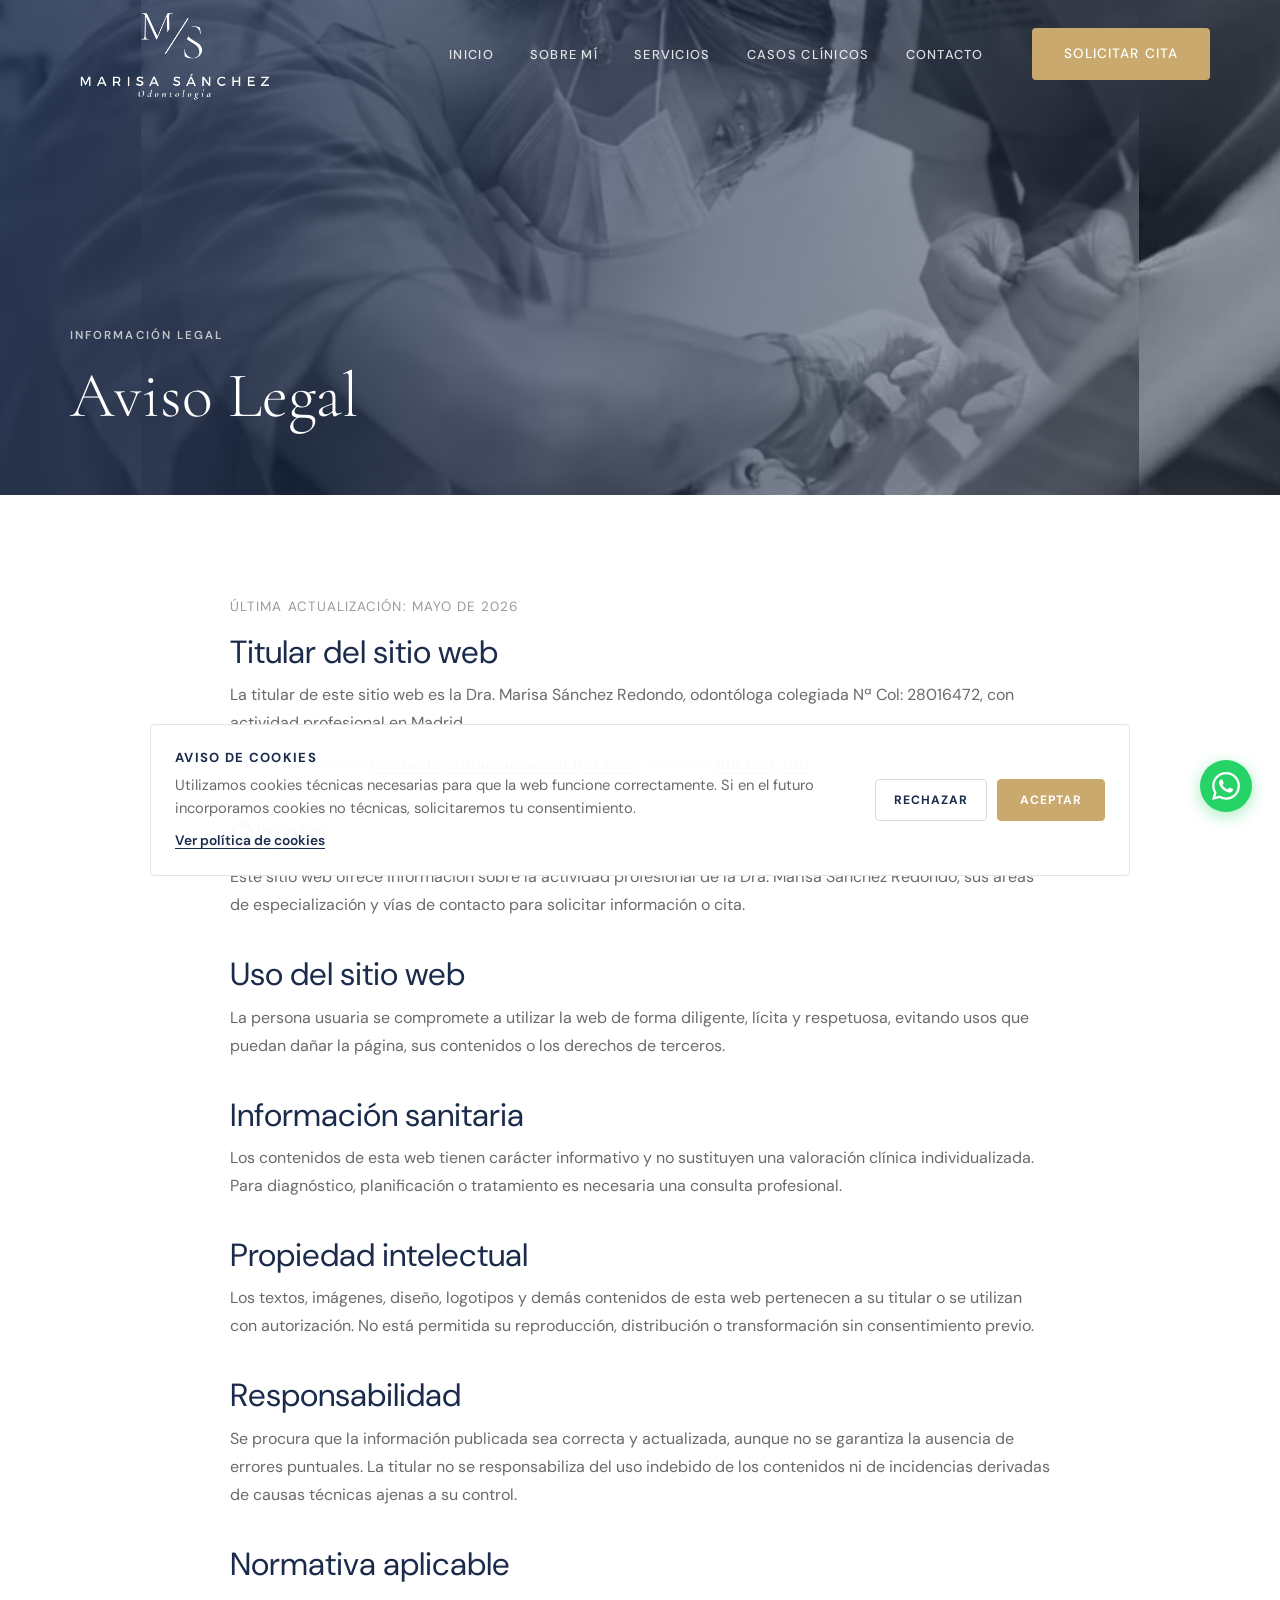
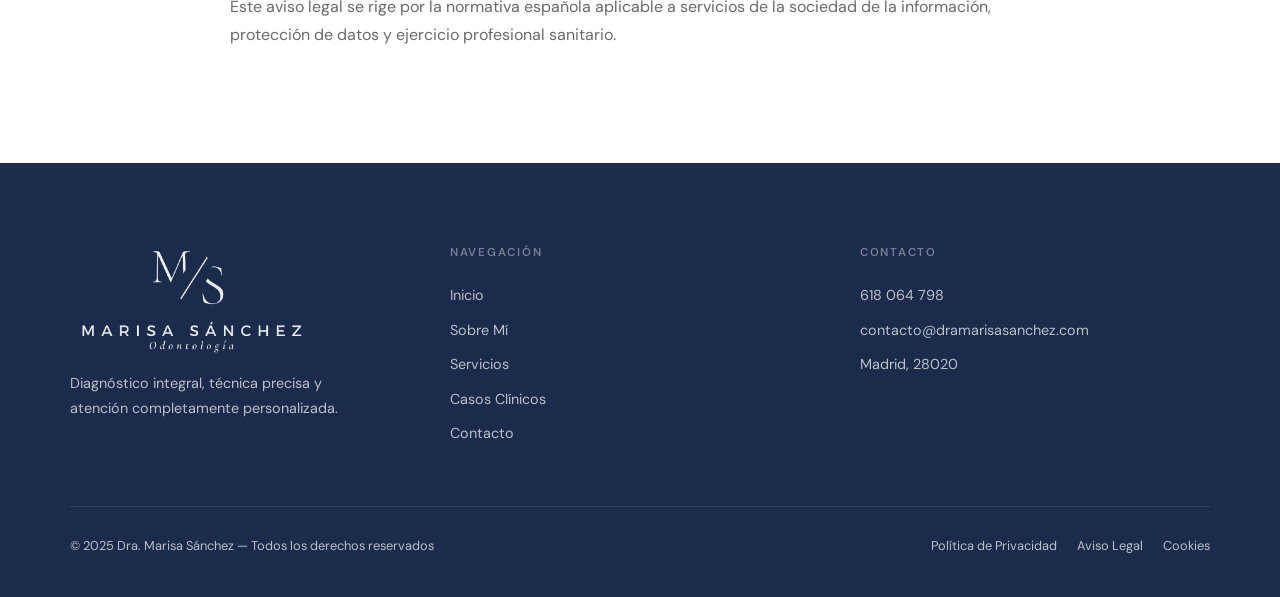
==== aviso-legal.html @ 5dfd3ce6 "Initial website" ====
﻿<!DOCTYPE html>
<html lang="es">
<head>
  <meta charset="UTF-8">
  <script>history.scrollRestoration="manual";</script>
  <meta name="viewport" content="width=device-width, initial-scale=1.0">
  <title>Aviso Legal · Dra. Marisa Sánchez</title>
  <meta name="description" content="Aviso legal de la web de la Dra. Marisa Sánchez Redondo.">
  <link rel="stylesheet" href="css/styles.css?v=20">
  <link rel="preconnect" href="https://fonts.googleapis.com">
  <link rel="preconnect" href="https://fonts.gstatic.com" crossorigin>
</head>
<body>

<header class="header header--hero" id="header">
  <div class="container">
    <div class="header__inner">
      <a href="index.html" class="header__logo"><img src="images/logo.png?v=20260515-newphotos" alt="Marisa Sánchez Odontología" class="header__logo-img"></a>
      <nav class="nav">
        <ul class="nav__list">
          <li><a href="index.html" class="nav__link">Inicio</a></li>
          <li><a href="sobre-mi.html" class="nav__link">Sobre Mí</a></li>
          <li><a href="servicios.html" class="nav__link">Servicios</a></li>
          <li><a href="casos-clinicos.html" class="nav__link">Casos Clínicos</a></li>
          <li><a href="contacto.html" class="nav__link">Contacto</a></li>
        </ul>
        <a href="contacto.html" class="btn btn--gold nav__cta">Solicitar Cita</a>
      </nav>
      <button class="hamburger" aria-label="Menú"><span></span><span></span><span></span></button>
    </div>
  </div>
</header>

<nav class="nav-mobile">
  <ul class="nav-mobile__list">
    <li><a href="index.html" class="nav-mobile__link">Inicio</a></li>
    <li><a href="sobre-mi.html" class="nav-mobile__link">Sobre Mí</a></li>
    <li><a href="servicios.html" class="nav-mobile__link">Servicios</a></li>
    <li><a href="casos-clinicos.html" class="nav-mobile__link">Casos Clínicos</a></li>
    <li><a href="contacto.html" class="nav-mobile__link">Contacto</a></li>
  </ul>
  <a href="contacto.html" class="btn btn--gold nav-mobile__cta">Solicitar Cita</a>
</nav>

<div class="page-hero" style="padding-top: var(--header-h);">
  <div class="page-hero__bg" style="background-image: url('images/hero-bg.jpg?v=20260515-newphotos');"></div>
  <div class="container">
    <div class="page-hero__content">
      <p class="label label--white">Información legal</p>
      <h1>Aviso Legal</h1>
    </div>
  </div>
</div>

<main class="section legal-page">
  <div class="container">
    <div class="legal-content">
      <p class="legal-updated">Última actualización: mayo de 2026</p>

      <h2>Titular del sitio web</h2>
      <p>La titular de este sitio web es la Dra. Marisa Sánchez Redondo, odontóloga colegiada Nª Col: 28016472, con actividad profesional en Madrid.</p>
      <p>Email de contacto: <a href="mailto:contacto@dramarisasanchez.com">contacto@dramarisasanchez.com</a>. Teléfono: <a href="tel:+34618064798">618 064 798</a>.</p>

      <h2>Objeto</h2>
      <p>Este sitio web ofrece información sobre la actividad profesional de la Dra. Marisa Sánchez Redondo, sus áreas de especialización y vías de contacto para solicitar información o cita.</p>

      <h2>Uso del sitio web</h2>
      <p>La persona usuaria se compromete a utilizar la web de forma diligente, lícita y respetuosa, evitando usos que puedan dañar la página, sus contenidos o los derechos de terceros.</p>

      <h2>Información sanitaria</h2>
      <p>Los contenidos de esta web tienen carácter informativo y no sustituyen una valoración clínica individualizada. Para diagnóstico, planificación o tratamiento es necesaria una consulta profesional.</p>

      <h2>Propiedad intelectual</h2>
      <p>Los textos, imágenes, diseño, logotipos y demás contenidos de esta web pertenecen a su titular o se utilizan con autorización. No está permitida su reproducción, distribución o transformación sin consentimiento previo.</p>

      <h2>Responsabilidad</h2>
      <p>Se procura que la información publicada sea correcta y actualizada, aunque no se garantiza la ausencia de errores puntuales. La titular no se responsabiliza del uso indebido de los contenidos ni de incidencias derivadas de causas técnicas ajenas a su control.</p>

      <h2>Normativa aplicable</h2>
      <p>Este aviso legal se rige por la normativa española aplicable a servicios de la sociedad de la información, protección de datos y ejercicio profesional sanitario.</p>
    </div>
  </div>
</main>

<footer class="footer">
  <div class="container">
    <div class="footer__grid">
      <div>
        <img src="images/logo.png?v=20260515-newphotos" alt="Marisa Sánchez Odontología" class="footer__logo-img">
        <p class="footer__tagline">Diagnóstico integral, técnica precisa y atención completamente personalizada.</p>
      </div>
      <div>
        <p class="footer__col-title">Navegación</p>
        <nav class="footer__nav">
          <a href="index.html">Inicio</a>
          <a href="sobre-mi.html">Sobre Mí</a>
          <a href="servicios.html">Servicios</a>
          <a href="casos-clinicos.html">Casos Clínicos</a>
          <a href="contacto.html">Contacto</a>
        </nav>
      </div>
      <div>
        <p class="footer__col-title">Contacto</p>
        <div class="footer__contact">
          <div class="footer__contact-item"><a href="tel:+34618064798">618 064 798</a></div>
          <div class="footer__contact-item"><a href="mailto:contacto@dramarisasanchez.com">contacto@dramarisasanchez.com</a></div>
          <div class="footer__contact-item"><span>Madrid, 28020</span></div>
        </div>
      </div>
    </div>
    <div class="footer__bottom">
      <p class="footer__legal">&copy; 2025 Dra. Marisa Sánchez &mdash; Todos los derechos reservados</p>
      <div class="footer__legal" style="display:flex;gap:20px;">
        <a href="politica-privacidad.html">Política de Privacidad</a>
        <a href="aviso-legal.html">Aviso Legal</a>
        <a href="cookies.html">Cookies</a>
      </div>
    </div>
  </div>
</footer>

<a href="https://wa.me/34618064798" target="_blank" class="whatsapp-float" aria-label="WhatsApp">
  <svg xmlns="http://www.w3.org/2000/svg" viewBox="0 0 24 24" fill="currentColor"><path d="M17.472 14.382c-.297-.149-1.758-.867-2.03-.967-.273-.099-.471-.148-.67.15-.197.297-.767.966-.94 1.164-.173.199-.347.223-.644.075-.297-.15-1.255-.463-2.39-1.475-.883-.788-1.48-1.761-1.653-2.059-.173-.297-.018-.458.13-.606.134-.133.298-.347.446-.52.149-.174.198-.298.298-.497.099-.198.05-.371-.025-.52-.075-.149-.669-1.612-.916-2.207-.242-.579-.487-.5-.669-.51-.173-.008-.371-.01-.57-.01-.198 0-.52.074-.792.372-.272.297-1.04 1.016-1.04 2.479 0 1.462 1.065 2.875 1.213 3.074.149.198 2.096 3.2 5.077 4.487.709.306 1.262.489 1.694.625.712.227 1.36.195 1.871.118.571-.085 1.758-.719 2.006-1.413.248-.694.248-1.289.173-1.413-.074-.124-.272-.198-.57-.347m-5.421 7.403h-.004a9.87 9.87 0 01-5.031-1.378l-.361-.214-3.741.982.998-3.648-.235-.374a9.86 9.86 0 01-1.51-5.26c.001-5.45 4.436-9.884 9.888-9.884 2.64 0 5.122 1.03 6.988 2.898a9.825 9.825 0 012.893 6.994c-.003 5.45-4.437 9.884-9.885 9.884m8.413-18.297A11.815 11.815 0 0012.05 0C5.495 0 .16 5.335.157 11.892c0 2.096.547 4.142 1.588 5.945L.057 24l6.305-1.654a11.882 11.882 0 005.683 1.448h.005c6.554 0 11.89-5.335 11.893-11.893a11.821 11.821 0 00-3.48-8.413z"/></svg>
</a>
<script src="js/main.js?v=4"></script>
</body>
</html>
---- css/styles.css ----
/* ============================================================
   DRA. MARISA S�NCHEZ � Boutique Dental Website
   Design System & Stylesheet
   ============================================================ */

/* --- Google Fonts Import --- */
@import url('https://fonts.googleapis.com/css2?family=Cormorant+Garamond:ital,wght@0,300;0,400;0,500;0,600;1,300;1,400&family=DM+Sans:wght@300;400;500;600&display=swap');

/* --- Custom Properties --- */
:root {
  --navy:        #1B2B4B;
  --navy-light:  #243A63;
  --gold:        #C9A96E;
  --gold-light:  #DFC28E;
  --gold-pale:   #F4EDD8;
  --bg:          #FAFAF8;
  --surface:     #F5F0EB;
  --surface-2:   #EDE5D8;
  --text:        #1C1C1C;
  --text-muted:  #6A6A6A;
  --text-light:  #9A9A9A;
  --border:      #E2D9CF;
  --white:       #FFFFFF;

  --font-display: 'Cormorant Garamond', Georgia, 'Times New Roman', serif;
  --font-sans:    'DM Sans', -apple-system, BlinkMacSystemFont, sans-serif;

  --container:   1220px;
  --radius-sm:   4px;
  --radius-md:   10px;
  --radius-lg:   20px;

  --shadow-sm:   0 2px 8px rgba(27,43,75,0.07);
  --shadow-md:   0 6px 24px rgba(27,43,75,0.10);
  --shadow-lg:   0 16px 48px rgba(27,43,75,0.14);

  --ease:        cubic-bezier(0.4, 0, 0.2, 1);
  --ease-out:    cubic-bezier(0, 0, 0.2, 1);
  --transition:  0.35s var(--ease);

  --header-h:    108px;
}

/* --- Reset --- */
*, *::before, *::after { box-sizing: border-box; margin: 0; padding: 0; }
html { scroll-behavior: smooth; -webkit-text-size-adjust: 100%; }
body {
  font-family: var(--font-sans);
  font-size: 16px;
  line-height: 1.7;
  color: var(--text);
  background: var(--bg);
  overflow-x: hidden;
}
img { display: block; max-width: 100%; height: auto; }
a { color: inherit; text-decoration: none; }
ul, ol { list-style: none; }
button { cursor: pointer; border: none; background: none; font-family: inherit; }
input, textarea, select { font-family: inherit; }

/* --- Typography Scale --- */
.display   { font-family: var(--font-display); font-size: clamp(3rem, 6vw, 5.5rem); font-weight: 300; line-height: 1.1; letter-spacing: -0.01em; }
.display-md{ font-family: var(--font-display); font-size: clamp(2.2rem, 4vw, 3.8rem); font-weight: 300; line-height: 1.15; }
h1 { font-family: var(--font-display); font-size: clamp(2rem, 3.5vw, 3rem); font-weight: 400; line-height: 1.2; }
h2 { font-family: var(--font-display); font-size: clamp(1.7rem, 2.8vw, 2.5rem); font-weight: 400; line-height: 1.25; }
h3 { font-family: var(--font-display); font-size: clamp(1.3rem, 2vw, 1.85rem); font-weight: 400; line-height: 1.3; }
h4 { font-family: var(--font-sans); font-size: 1.05rem; font-weight: 600; letter-spacing: 0.03em; text-transform: uppercase; }
p  { line-height: 1.75; }

.label {
  display: inline-block;
  font-family: var(--font-sans);
  font-size: 0.72rem;
  font-weight: 600;
  letter-spacing: 0.18em;
  text-transform: uppercase;
  color: var(--gold);
}
.label--dark { color: var(--navy); }
.label--white { color: rgba(255,255,255,0.7); }

/* --- Layout --- */
.container { width: 100%; max-width: var(--container); margin: 0 auto; padding: 0 40px; }
@media (max-width: 768px) { .container { padding: 0 20px; } }

.section { padding: 100px 0; }
.section--sm { padding: 64px 0; }
.section--lg { padding: 140px 0; }

/* --- Buttons --- */
.btn {
  display: inline-flex;
  align-items: center;
  gap: 10px;
  padding: 14px 32px;
  font-family: var(--font-sans);
  font-size: 0.85rem;
  font-weight: 500;
  letter-spacing: 0.08em;
  text-transform: uppercase;
  border-radius: var(--radius-sm);
  transition: var(--transition);
  white-space: nowrap;
}
.btn--primary {
  background: var(--navy);
  color: var(--white);
}
.btn--primary:hover {
  background: var(--navy-light);
  transform: translateY(-2px);
  box-shadow: var(--shadow-md);
}
.btn--gold {
  background: var(--gold);
  color: var(--white);
}
.btn--gold:hover {
  background: var(--gold-light);
  transform: translateY(-2px);
  box-shadow: 0 6px 20px rgba(201,169,110,0.35);
}
.btn--outline {
  background: transparent;
  color: var(--navy);
  border: 1.5px solid var(--navy);
}
.btn--outline:hover {
  background: var(--navy);
  color: var(--white);
  transform: translateY(-2px);
}
.btn--outline-white {
  background: transparent;
  color: var(--white);
  border: 1.5px solid rgba(255,255,255,0.5);
}
.btn--outline-white:hover {
  background: var(--white);
  color: var(--navy);
}
.btn svg { width: 16px; height: 16px; flex-shrink: 0; }

/* --- HEADER --- */
.header {
  position: fixed;
  top: 0; left: 0; right: 0;
  z-index: 1000;
  height: var(--header-h);
  display: flex;
  align-items: center;
  transition: background var(--transition), box-shadow var(--transition);
}
.header.scrolled {
  background: rgba(250,250,248,0.97);
  backdrop-filter: blur(12px);
  -webkit-backdrop-filter: blur(12px);
}
.header--hero:not(.scrolled) { background: transparent; }
.header__inner {
  display: flex;
  align-items: center;
  justify-content: space-between;
  width: 100%;
}
.header__logo {
  display: flex;
  align-items: center;
}
/* Logo always visible � inverted white on dark hero, normal on white header */
.header__logo-img {
  height: 96px;
  width: auto;
  display: block;
  mix-blend-mode: multiply;
  transition: filter var(--transition);
}
.header--hero:not(.scrolled) .header__logo-img {
  mix-blend-mode: normal;
  filter: brightness(0) invert(1);
}
.header__logo-fallback { display: none; }

.header--hero.scrolled {
  background: rgba(250,250,248,0.97);
  backdrop-filter: blur(12px);
  -webkit-backdrop-filter: blur(12px);
}

/* Nav link colors on dark hero */
.header--hero .nav__link { color: rgba(255,255,255,0.85); }
.header--hero .nav__link:hover { color: var(--white); }
.header--hero.scrolled .nav__link { color: var(--text); }
.header--hero.scrolled .nav__link:hover { color: var(--navy); }

.nav { display: flex; align-items: center; gap: 40px; }
.nav__list { display: flex; align-items: center; gap: 36px; }
.nav__link {
  font-size: 0.8rem;
  font-weight: 500;
  letter-spacing: 0.1em;
  text-transform: uppercase;
  color: var(--text);
  position: relative;
  transition: color var(--transition);
}
.nav__link::after {
  content: '';
  position: absolute;
  bottom: -4px; left: 0;
  width: 0; height: 1.5px;
  background: var(--gold);
  transition: width var(--transition);
}
.nav__link:hover::after,
.nav__link.active::after { width: 100%; }
.nav__link:hover { color: var(--navy); }
.nav__cta { margin-left: 8px; }

.hamburger {
  display: none;
  flex-direction: column;
  gap: 5px;
  padding: 8px;
}
.hamburger span {
  display: block;
  width: 24px; height: 1.5px;
  background: currentColor;
  transition: var(--transition);
}
.hamburger.open span:nth-child(1) { transform: translateY(6.5px) rotate(45deg); }
.hamburger.open span:nth-child(2) { opacity: 0; }
.hamburger.open span:nth-child(3) { transform: translateY(-6.5px) rotate(-45deg); }

/* --- Mobile Nav --- */
.nav-mobile {
  position: fixed;
  top: var(--header-h); left: 0; right: 0;
  background: var(--white);
  border-top: 1px solid var(--border);
  box-shadow: var(--shadow-lg);
  padding: 32px 40px 40px;
  transform: translateY(calc(-100% - var(--header-h)));
  visibility: hidden;
  pointer-events: none;
  transition: transform 0.4s var(--ease-out), visibility 0s linear 0.4s;
  z-index: 999;
}
.nav-mobile.open {
  transform: translateY(0);
  visibility: visible;
  pointer-events: auto;
  transition: transform 0.4s var(--ease-out);
}
.nav-mobile__list { display: flex; flex-direction: column; gap: 0; }
.nav-mobile__link {
  display: block;
  padding: 14px 0;
  font-family: var(--font-display);
  font-size: 1.6rem;
  font-weight: 400;
  color: var(--navy);
  border-bottom: 1px solid var(--border);
  transition: color var(--transition), padding-left var(--transition);
}
.nav-mobile__link:hover { color: var(--gold); padding-left: 10px; }
.nav-mobile__cta { margin-top: 28px; }

/* --- HERO --- */
.hero {
  position: relative;
  min-height: 100vh;
  display: flex;
  align-items: center;
  overflow: hidden;
  background-color: var(--navy);
  padding-bottom: 72px;
}
.hero__bg {
  position: absolute;
  inset: 0;
  background-color: var(--navy);
  background-attachment: scroll;
  background-repeat: no-repeat;
  background-size: cover;
  background-position: center center;
  overflow: hidden;
  z-index: 0;
}
.hero__bg::before {
  content: '';
  position: absolute;
  inset: 0;
  background-image: inherit;
  background-repeat: no-repeat;
  background-size: clamp(900px, 78vw, 1500px) auto;
  background-position: center center;
  opacity: 0.58;
  -webkit-mask-image: linear-gradient(90deg, transparent 0%, #000 10%, #000 90%, transparent 100%);
  mask-image: linear-gradient(90deg, transparent 0%, #000 10%, #000 90%, transparent 100%);
}
.hero__bg::after {
  content: '';
  position: absolute;
  inset: 0;
  background: linear-gradient(110deg, rgba(27,43,75,0.85) 0%, rgba(27,43,75,0.55) 50%, rgba(27,43,75,0.25) 100%);
}
.hero__inner {
  position: relative;
  z-index: 1;
  display: grid;
  grid-template-columns: 1fr 420px;
  gap: 60px;
  align-items: center;
  padding-top: var(--header-h);
}
.hero__content { max-width: 640px; }
.hero__label { margin-bottom: 20px; }
.hero__title {
  font-family: var(--font-display);
  font-size: clamp(2.8rem, 5.5vw, 5rem);
  font-weight: 300;
  line-height: 1.08;
  color: var(--white);
  margin-bottom: 24px;
}
.hero__title em { font-style: italic; color: var(--gold-light); }
.hero__subtitle {
  font-size: 1rem;
  color: rgba(255,255,255,0.75);
  margin-bottom: 16px;
  letter-spacing: 0.08em;
  text-transform: uppercase;
  font-weight: 400;
}
.hero__text {
  font-size: 1.05rem;
  color: rgba(255,255,255,0.8);
  max-width: 480px;
  margin-bottom: 40px;
  line-height: 1.8;
}
.hero__actions { display: flex; gap: 16px; flex-wrap: wrap; }
.hero__cta-wide {
  min-width: 544px;
  justify-content: center;
}
.hero__portrait {
  position: relative;
  align-self: flex-start;
}
.hero__portrait-img {
  width: 100%;
  max-height: 580px;
  object-fit: cover;
  object-position: center top;
  border-radius: var(--radius-lg);
  box-shadow: var(--shadow-lg);
}
.hero__portrait-badge {
  position: absolute;
  bottom: -20px;
  left: -20px;
  background: var(--white);
  border-radius: var(--radius-md);
  padding: 16px 22px;
  box-shadow: var(--shadow-md);
  display: flex;
  align-items: center;
  gap: 14px;
}
.hero__badge-icon {
  width: 44px; height: 44px;
  background: var(--gold-pale);
  border-radius: 50%;
  display: flex;
  align-items: center;
  justify-content: center;
  flex-shrink: 0;
}
.hero__badge-icon svg { width: 22px; height: 22px; color: var(--gold); fill: currentColor; }
.hero__badge-text strong { display: block; font-size: 1.1rem; font-family: var(--font-display); font-weight: 600; color: var(--navy); }
.hero__badge-text span { font-size: 0.75rem; color: var(--text-muted); }

/* --- SECTION HEADERS --- */
.section-header { margin-bottom: 64px; }
.section-header--center { text-align: center; }
.section-header h2 { margin-top: 10px; margin-bottom: 16px; color: var(--navy); }
.section-header p { color: var(--text-muted); max-width: 580px; }
.section-header--center p { margin: 0 auto; }

/* --- DIVIDER LINE --- */
.divider {
  display: flex;
  align-items: center;
  gap: 16px;
  margin-bottom: 16px;
}
.divider__line { flex: 1; height: 1px; background: var(--border); }
.divider__dot { width: 6px; height: 6px; border-radius: 50%; background: var(--gold); }

/* --- SERVICE CARDS (Homepage overview) --- */
.services-grid {
  display: grid;
  grid-template-columns: repeat(3, 1fr);
  gap: 2px;
}
.service-card {
  position: relative;
  overflow: hidden;
  aspect-ratio: 3/4;
  cursor: pointer;
}
.service-card__img {
  width: 100%; height: 100%;
  object-fit: cover;
  transition: transform 0.6s var(--ease);
}
.service-card:hover .service-card__img { transform: scale(1.07); }
.service-card__overlay {
  position: absolute;
  inset: 0;
  background: linear-gradient(to top, rgba(27,43,75,0.88) 0%, rgba(27,43,75,0.3) 50%, transparent 100%);
  transition: background var(--transition);
}
.service-card:hover .service-card__overlay {
  background: linear-gradient(to top, rgba(27,43,75,0.94) 0%, rgba(27,43,75,0.5) 60%, rgba(27,43,75,0.15) 100%);
}
.service-card__content {
  position: absolute;
  bottom: 0; left: 0; right: 0;
  padding: 36px 30px;
  color: var(--white);
}
.service-card__number {
  font-family: var(--font-display);
  font-size: 3rem;
  font-weight: 300;
  color: rgba(255,255,255,0.12);
  line-height: 1;
  margin-bottom: 8px;
}
.service-card__title {
  font-family: var(--font-display);
  font-size: 1.6rem;
  font-weight: 400;
  margin-bottom: 8px;
  line-height: 1.2;
}
.service-card__text {
  font-size: 0.85rem;
  color: rgba(255,255,255,0.7);
  line-height: 1.6;
  max-height: 0;
  overflow: hidden;
  transition: max-height 0.4s var(--ease), opacity 0.4s;
  opacity: 0;
}
.service-card:hover .service-card__text { max-height: 120px; opacity: 1; }
.service-card__arrow {
  display: inline-flex;
  align-items: center;
  gap: 8px;
  margin-top: 16px;
  font-size: 0.78rem;
  letter-spacing: 0.12em;
  text-transform: uppercase;
  color: var(--gold-light);
  transition: gap var(--transition);
}
.service-card:hover .service-card__arrow { gap: 14px; }
.service-card__arrow svg { width: 14px; height: 14px; }

/* --- ABOUT TEASER --- */
.about-teaser {
  background: var(--surface);
}
.about-teaser__grid {
  display: grid;
  grid-template-columns: 1fr 1fr;
  gap: 80px;
  align-items: center;
}
.about-teaser__image-wrap {
  position: relative;
}
.about-teaser__img {
  width: 100%;
  aspect-ratio: 4/5;
  object-fit: cover;
  object-position: center top;
  border-radius: var(--radius-lg);
}
.about-teaser__accent {
  position: absolute;
  top: -20px; right: -20px;
  width: 120px; height: 120px;
  border: 2px solid var(--gold);
  border-radius: var(--radius-lg);
  opacity: 0.4;
  z-index: -1;
}
.about-teaser__accent-2 {
  position: absolute;
  bottom: -20px; left: -20px;
  width: 80px; height: 80px;
  background: var(--gold-pale);
  border-radius: var(--radius-md);
  z-index: -1;
}
.about-teaser__content { padding: 20px 0; }
.about-teaser__quote {
  font-family: var(--font-display);
  font-size: 1.35rem;
  font-style: italic;
  font-weight: 300;
  color: var(--navy);
  line-height: 1.5;
  border-left: 3px solid var(--gold);
  padding-left: 24px;
  margin: 28px 0 32px;
}
.about-teaser__text { color: var(--text-muted); margin-bottom: 16px; }
.about-teaser__stats {
  display: flex;
  gap: 32px;
  margin: 36px 0;
  padding: 28px 0;
  border-top: 1px solid var(--border);
  border-bottom: 1px solid var(--border);
}
.about-stat__num {
  font-family: var(--font-display);
  font-size: 2.5rem;
  font-weight: 400;
  color: var(--navy);
  line-height: 1;
}
.about-stat__label { font-size: 0.8rem; color: var(--text-muted); margin-top: 4px; }

/* --- WHY US / VALUES --- */
.values-grid {
  display: grid;
  grid-template-columns: repeat(4, 1fr);
  gap: 2px;
}
.value-card {
  background: var(--surface);
  padding: 48px 32px;
  transition: background var(--transition);
}
.value-card:hover { background: var(--surface-2); }
.value-card:nth-child(2) { background: var(--navy); }
.value-card:nth-child(2):hover { background: var(--navy-light); }
.value-card:nth-child(2) .value-card__title,
.value-card:nth-child(2) .value-card__text { color: var(--white); }
.value-card:nth-child(2) .value-card__icon { background: rgba(255,255,255,0.1); color: var(--gold-light); }
.value-card__icon {
  width: 52px; height: 52px;
  border-radius: var(--radius-sm);
  background: var(--gold-pale);
  display: flex;
  align-items: center;
  justify-content: center;
  margin-bottom: 24px;
  color: var(--gold);
}
.value-card__icon svg { width: 24px; height: 24px; }
.value-card__title {
  font-family: var(--font-display);
  font-size: 1.3rem;
  font-weight: 400;
  color: var(--navy);
  margin-bottom: 12px;
}
.value-card__text { font-size: 0.9rem; color: var(--text-muted); line-height: 1.7; }

/* --- CTA BANNER --- */
.cta-banner {
  background: var(--navy);
  padding: 100px 0;
}
.cta-banner--compact { padding: 56px 0; }
.cta-banner__inner {
  display: flex;
  align-items: center;
  justify-content: center;
  gap: 48px;
}
.cta-banner__text h2 { color: var(--white); margin-bottom: 12px; }
.cta-banner__text p { color: rgba(255,255,255,0.65); font-size: 1rem; }
.cta-banner__actions {
  display: flex;
  justify-content: center;
  gap: 16px;
  flex-shrink: 0;
  width: 100%;
}

/* --- CONTACT STRIP --- */
.contact-strip {
  background: var(--gold-pale);
  padding: 20px 0;
}
.contact-strip__inner {
  display: flex;
  align-items: center;
  justify-content: center;
  gap: 48px;
  flex-wrap: wrap;
}
.contact-item {
  display: flex;
  align-items: center;
  gap: 12px;
  font-size: 0.9rem;
  color: var(--navy);
}
.contact-item svg { width: 18px; height: 18px; color: var(--gold); }
.contact-item a { font-weight: 500; }
.contact-item a:hover { text-decoration: underline; }

/* --- FOOTER --- */
.footer {
  background: var(--navy);
  color: rgba(255,255,255,0.7);
  padding: 80px 0 40px;
}
.footer__grid {
  display: grid;
  grid-template-columns: 320px 1fr 1fr;
  gap: 60px;
  margin-bottom: 60px;
}
.footer__logo-img {
  height: 112px;
  width: auto;
  filter: brightness(0) invert(1);
  opacity: 0.92;
  margin-bottom: 16px;
  display: block;
}
.footer__logo-name {
  font-family: var(--font-display);
  font-size: 1.5rem;
  font-weight: 400;
  color: var(--white);
  margin-bottom: 4px;
}
.footer__logo-tag {
  font-size: 0.65rem;
  letter-spacing: 0.15em;
  text-transform: uppercase;
  color: var(--gold);
  margin-bottom: 20px;
}
.footer__tagline { font-size: 0.9rem; line-height: 1.7; max-width: 280px; }
.footer__col-title {
  font-size: 0.72rem;
  font-weight: 600;
  letter-spacing: 0.15em;
  text-transform: uppercase;
  color: rgba(255,255,255,0.4);
  margin-bottom: 20px;
}
.footer__nav { display: flex; flex-direction: column; gap: 10px; }
.footer__nav a { font-size: 0.9rem; transition: color var(--transition); }
.footer__nav a:hover { color: var(--white); }
.footer__contact { display: flex; flex-direction: column; gap: 10px; }
.footer__contact-item { display: flex; align-items: center; gap: 10px; font-size: 0.9rem; }
.footer__contact-item svg { width: 16px; height: 16px; color: var(--gold); flex-shrink: 0; }
.footer__bottom {
  border-top: 1px solid rgba(255,255,255,0.1);
  padding-top: 28px;
  display: flex;
  align-items: center;
  justify-content: space-between;
  gap: 16px;
  flex-wrap: wrap;
}
.footer__legal { font-size: 0.8rem; }
.footer__legal a { transition: color var(--transition); }
.footer__legal a:hover { color: var(--white); }

/* ============================================================
   PAGE: SOBRE M�
   ============================================================ */

.page-hero {
  position: relative;
  height: 55vh;
  min-height: 420px;
  display: flex;
  align-items: flex-end;
  overflow: hidden;
}
.page-hero__bg {
  position: absolute;
  inset: 0;
  background-color: var(--navy);
  background-attachment: scroll;
  background-repeat: no-repeat;
  background-size: cover;
  background-position: center center;
  overflow: hidden;
  z-index: 0;
}
.page-hero__bg::before {
  content: '';
  position: absolute;
  inset: 0;
  background-image: inherit;
  background-repeat: no-repeat;
  background-size: clamp(900px, 78vw, 1500px) auto;
  background-position: center center;
  opacity: 0.58;
  -webkit-mask-image: linear-gradient(90deg, transparent 0%, #000 10%, #000 90%, transparent 100%);
  mask-image: linear-gradient(90deg, transparent 0%, #000 10%, #000 90%, transparent 100%);
}
.page-hero__bg::after {
  content: '';
  position: absolute;
  inset: 0;
  background: linear-gradient(110deg, rgba(27,43,75,0.85) 0%, rgba(27,43,75,0.55) 50%, rgba(27,43,75,0.25) 100%);
}
.page-hero__content {
  position: relative;
  z-index: 1;
  padding-bottom: 60px;
  width: 100%;
}
.page-hero__content .label { margin-bottom: 12px; }
.page-hero__content h1 {
  color: var(--white);
  font-size: clamp(2.5rem, 5vw, 4.2rem);
  font-weight: 300;
}

.bio-grid {
  display: grid;
  grid-template-columns: 1fr 400px;
  gap: 80px;
  align-items: start;
}
.bio__text { color: var(--text-muted); margin-bottom: 20px; line-height: 1.8; }
.bio__quote {
  font-family: var(--font-display);
  font-size: 1.4rem;
  font-style: italic;
  color: var(--navy);
  border-left: 3px solid var(--gold);
  padding: 8px 0 8px 24px;
  margin: 36px 0;
  line-height: 1.5;
}
.bio__aside { position: sticky; top: 110px; }
.bio__img {
  width: 100%;
  border-radius: var(--radius-lg);
  aspect-ratio: 3/4;
  object-fit: cover;
  object-position: center top;
  margin-bottom: 24px;
}
.bio__info-card {
  background: var(--surface);
  border-radius: var(--radius-md);
  padding: 28px;
}
.bio__info-item {
  display: flex;
  align-items: flex-start;
  gap: 12px;
  padding: 12px 0;
  border-bottom: 1px solid var(--border);
  font-size: 0.9rem;
}
.bio__info-item:last-child { border-bottom: none; }
.bio__info-item svg { width: 16px; height: 16px; color: var(--gold); flex-shrink: 0; margin-top: 3px; }
.bio__info-label { font-weight: 600; color: var(--navy); margin-bottom: 2px; font-size: 0.78rem; letter-spacing: 0.06em; text-transform: uppercase; }
.bio__info-value { color: var(--text-muted); }

/* --- TIMELINE --- */
.timeline { position: relative; }
.timeline::before {
  content: '';
  position: absolute;
  top: 0; bottom: 0;
  left: 18px;
  width: 1px;
  background: linear-gradient(to bottom, var(--gold), var(--border));
}
.timeline-item {
  position: relative;
  padding-left: 56px;
  margin-bottom: 36px;
}
.timeline-item::before {
  content: '';
  position: absolute;
  left: 10px;
  top: 6px;
  width: 16px; height: 16px;
  border-radius: 50%;
  background: var(--white);
  border: 2px solid var(--gold);
}
.timeline-item--featured::before { background: var(--gold); }
.timeline-item__year {
  font-size: 0.75rem;
  font-weight: 600;
  letter-spacing: 0.1em;
  color: var(--gold);
  margin-bottom: 4px;
}
.timeline-item__title {
  font-family: var(--font-display);
  font-size: 1.1rem;
  font-weight: 500;
  color: var(--navy);
  margin-bottom: 4px;
}
.timeline-item__sub { font-size: 0.85rem; color: var(--text-muted); }

/* ============================================================
   PAGE: SERVICIOS
   ============================================================ */

.service-section { border-top: 1px solid var(--border); }
.service-section:nth-child(even) { background: var(--surface); }

.service-detail {
  display: grid;
  grid-template-columns: 1fr 1fr;
  gap: 80px;
  align-items: start;
}
.service-detail--reverse { direction: rtl; }
.service-detail--reverse > * { direction: ltr; }

.service-detail__label { color: var(--gold); }
.service-detail__title { color: var(--navy); margin: 10px 0 20px; }
.service-detail__text { color: var(--text-muted); margin-bottom: 20px; line-height: 1.8; }

.service-cases { margin-top: 48px; }
.service-cases__title {
  font-size: 0.75rem;
  font-weight: 600;
  letter-spacing: 0.15em;
  text-transform: uppercase;
  color: var(--text-light);
  margin-bottom: 20px;
}
.cases-grid {
  display: grid;
  grid-template-columns: repeat(2, 1fr);
  gap: 8px;
}
.cases-grid--3 { grid-template-columns: repeat(3, 1fr); }
.cases-grid--spaced { gap: 28px; }
.case-img {
  width: 100%;
  aspect-ratio: 3/4;
  object-fit: cover;
  border-radius: var(--radius-sm);
  transition: transform 0.4s var(--ease);
  cursor: zoom-in;
}
.case-img:hover { transform: scale(1.02); }
.case-img--wide {
  aspect-ratio: 16/9;
  grid-column: 1 / -1;
}
.case-label {
  font-size: 0.72rem;
  letter-spacing: 0.08em;
  text-transform: uppercase;
  color: var(--text-light);
  margin-top: 6px;
}

.before-after {
  display: grid;
  grid-template-columns: 1fr 1fr;
  gap: 8px;
}
.before-after__item { position: relative; }
.before-after__img {
  width: 100%;
  aspect-ratio: 3/4;
  object-fit: cover;
  border-radius: var(--radius-sm);
}
.before-after__tag {
  position: absolute;
  top: 12px; left: 12px;
  background: rgba(27,43,75,0.85);
  color: var(--white);
  font-size: 0.68rem;
  font-weight: 600;
  letter-spacing: 0.12em;
  text-transform: uppercase;
  padding: 4px 10px;
  border-radius: 2px;
}
.before-after__tag--after { background: rgba(201,169,110,0.9); }

.service-media { position: sticky; top: 110px; }
.service-media__main {
  width: 100%;
  aspect-ratio: 3/4;
  object-fit: cover;
  border-radius: var(--radius-lg);
  margin-bottom: 8px;
}
.service-media__main--wide {
  aspect-ratio: 16/9;
  object-fit: contain;
  background: var(--surface);
}

/* Sub-procedure */
.sub-procedure {
  padding: 32px 0;
  border-bottom: 1px solid var(--border);
}
.sub-procedure:last-child { border-bottom: none; }
.sub-procedure__header {
  display: flex;
  align-items: center;
  gap: 16px;
  margin-bottom: 16px;
}
.sub-procedure__dot {
  width: 8px; height: 8px;
  border-radius: 50%;
  background: var(--gold);
  flex-shrink: 0;
}
.sub-procedure__name { font-family: var(--font-display); font-size: 1.2rem; color: var(--navy); }
.sub-procedure__imgs {
  display: grid;
  grid-template-columns: repeat(auto-fit, minmax(200px, 1fr));
  gap: 8px;
  margin-top: 16px;
}
.sub-procedure__img {
  width: 100%;
  aspect-ratio: 4/3;
  object-fit: cover;
  border-radius: var(--radius-sm);
}

/* ============================================================
   PAGE: CASOS CL�NICOS
   ============================================================ */
.casos-filter {
  display: flex;
  gap: 8px;
  flex-wrap: wrap;
  margin-bottom: 48px;
}
.filter-btn {
  padding: 9px 22px;
  border-radius: var(--radius-full);
  font-size: 0.8rem;
  font-weight: 500;
  letter-spacing: 0.06em;
  border: 1.5px solid var(--border);
  color: var(--text-muted);
  transition: var(--transition);
}
.filter-btn:hover, .filter-btn.active {
  background: var(--navy);
  border-color: var(--navy);
  color: var(--white);
}

.casos-masonry {
  columns: 3;
  column-gap: 8px;
}
.casos-masonry__item {
  break-inside: avoid;
  margin-bottom: 8px;
  position: relative;
  overflow: hidden;
  border-radius: var(--radius-sm);
  cursor: pointer;
}
.casos-masonry__img {
  width: 100%;
  display: block;
  transition: transform 0.5s var(--ease);
}
.casos-masonry__item:hover .casos-masonry__img { transform: scale(1.04); }
.casos-masonry__caption {
  position: absolute;
  bottom: 0; left: 0; right: 0;
  padding: 20px 16px 14px;
  background: linear-gradient(transparent, rgba(27,43,75,0.75));
  color: var(--white);
  font-size: 0.78rem;
  letter-spacing: 0.08em;
  text-transform: uppercase;
  transform: translateY(100%);
  transition: transform 0.35s var(--ease);
}
.casos-masonry__item:hover .casos-masonry__caption { transform: translateY(0); }

/* ============================================================
   PAGE: CONTACTO
   ============================================================ */
.contact-grid {
  display: grid;
  grid-template-columns: 1fr 480px;
  gap: 80px;
  align-items: start;
}
.contact-form { display: flex; flex-direction: column; gap: 20px; }
.form-group { display: flex; flex-direction: column; gap: 8px; }
.form-row { display: grid; grid-template-columns: 1fr 1fr; gap: 20px; }
.form-label {
  font-size: 0.75rem;
  font-weight: 600;
  letter-spacing: 0.1em;
  text-transform: uppercase;
  color: var(--navy);
}
.form-input, .form-textarea {
  padding: 14px 18px;
  border: 1.5px solid var(--border);
  border-radius: var(--radius-sm);
  font-size: 0.95rem;
  color: var(--text);
  background: var(--white);
  transition: border-color var(--transition), box-shadow var(--transition);
  outline: none;
}
.form-input:focus, .form-textarea:focus {
  border-color: var(--navy);
  box-shadow: 0 0 0 3px rgba(27,43,75,0.08);
}
.form-textarea { resize: vertical; min-height: 140px; }
.form-select {
  padding: 14px 18px;
  border: 1.5px solid var(--border);
  border-radius: var(--radius-sm);
  font-size: 0.95rem;
  color: var(--text);
  background: var(--white);
  outline: none;
  cursor: pointer;
  appearance: none;
  background-image: url("data:image/svg+xml,%3Csvg xmlns='http://www.w3.org/2000/svg' width='12' height='12' viewBox='0 0 12 12'%3E%3Cpath fill='%236A6A6A' d='M6 8L1 3h10z'/%3E%3C/svg%3E");
  background-repeat: no-repeat;
  background-position: right 16px center;
  padding-right: 40px;
}
.form-note { font-size: 0.8rem; color: var(--text-muted); }
.contact-info { padding-top: 10px; }
.contact-info__item {
  display: flex;
  gap: 20px;
  padding: 24px 0;
  border-bottom: 1px solid var(--border);
  align-items: flex-start;
}
.contact-info__item:first-child { padding-top: 0; }
.contact-info__icon {
  width: 48px; height: 48px;
  border-radius: var(--radius-sm);
  background: var(--gold-pale);
  display: flex;
  align-items: center;
  justify-content: center;
  flex-shrink: 0;
  color: var(--gold);
}
.contact-info__icon svg { width: 22px; height: 22px; }
.contact-info__label { font-size: 0.75rem; font-weight: 600; letter-spacing: 0.1em; text-transform: uppercase; color: var(--text-muted); margin-bottom: 4px; }
.contact-info__value { font-size: 1rem; color: var(--navy); font-weight: 500; }
.contact-info__sub { font-size: 0.85rem; color: var(--text-muted); margin-top: 2px; }
.horario-grid { display: grid; grid-template-columns: auto 1fr; gap: 4px 20px; font-size: 0.88rem; margin-top: 4px; }
.horario-day { color: var(--text-muted); }
.horario-hours { color: var(--navy); font-weight: 500; }

/* ============================================================
   PAGE: LEGAL
   ============================================================ */
.legal-page {
  background: var(--white);
}
.legal-content {
  max-width: 820px;
  margin: 0 auto;
  color: var(--text-muted);
  font-size: 1rem;
  line-height: 1.85;
}
.legal-content h2 {
  margin: 36px 0 10px;
  color: var(--navy);
  font-family: var(--font-heading);
  font-size: clamp(1.45rem, 2.5vw, 2.05rem);
  font-weight: 400;
  line-height: 1.2;
}
.legal-content h2:first-of-type {
  margin-top: 0;
}
.legal-content p {
  margin-bottom: 14px;
}
.legal-content a {
  color: var(--navy);
  font-weight: 600;
  text-decoration: underline;
  text-underline-offset: 3px;
}
.legal-updated {
  margin-bottom: 32px;
  color: var(--text-light);
  font-size: 0.84rem;
  letter-spacing: 0.08em;
  text-transform: uppercase;
}

/* ============================================================
   LIGHTBOX
   ============================================================ */
.lightbox {
  display: none;
  position: fixed;
  inset: 0;
  z-index: 9999;
  background: rgba(10,10,20,0.95);
  align-items: center;
  justify-content: center;
}
.lightbox.open { display: flex; }
.lightbox__img {
  max-width: 90vw;
  max-height: 90vh;
  object-fit: contain;
  border-radius: var(--radius-sm);
}
.lightbox__close {
  position: absolute;
  top: 24px; right: 28px;
  color: rgba(255,255,255,0.7);
  font-size: 2rem;
  line-height: 1;
  cursor: pointer;
  transition: color var(--transition);
}
.lightbox__close:hover { color: var(--white); }
.lightbox__prev, .lightbox__next {
  position: absolute;
  top: 50%; transform: translateY(-50%);
  color: rgba(255,255,255,0.6);
  font-size: 2.5rem;
  cursor: pointer;
  padding: 20px;
  transition: color var(--transition);
  user-select: none;
}
.lightbox__prev { left: 16px; }
.lightbox__next { right: 16px; }
.lightbox__prev:hover, .lightbox__next:hover { color: var(--white); }

/* ============================================================
   ANIMATIONS
   ============================================================ */
.fade-in {
  opacity: 0;
  transform: translateY(28px);
  transition: opacity 0.7s var(--ease), transform 0.7s var(--ease);
}
.fade-in.visible { opacity: 1; transform: translateY(0); }
.fade-in-delay-1 { transition-delay: 0.1s; }
.fade-in-delay-2 { transition-delay: 0.2s; }
.fade-in-delay-3 { transition-delay: 0.3s; }
.fade-in-delay-4 { transition-delay: 0.4s; }

/* ============================================================
   UTILITIES
   ============================================================ */
.text-gold   { color: var(--gold); }
.text-navy   { color: var(--navy); }
.text-muted  { color: var(--text-muted); }
.text-white  { color: var(--white); }
.text-center { text-align: center; }
.mt-8  { margin-top: 8px; }
.mt-16 { margin-top: 16px; }
.mt-24 { margin-top: 24px; }
.mt-32 { margin-top: 32px; }
.mt-48 { margin-top: 48px; }
.mb-8  { margin-bottom: 8px; }
.mb-16 { margin-bottom: 16px; }
.mb-24 { margin-bottom: 24px; }
.mb-32 { margin-bottom: 32px; }
.bg-surface { background: var(--surface); }

/* Scroll to top */
.scroll-top {
  position: fixed;
  bottom: 28px; right: 28px;
  width: 48px; height: 48px;
  border-radius: 50%;
  background: var(--navy);
  color: var(--white);
  display: flex;
  align-items: center;
  justify-content: center;
  box-shadow: var(--shadow-md);
  opacity: 0;
  transform: translateY(16px);
  transition: opacity var(--transition), transform var(--transition);
  z-index: 900;
  pointer-events: none;
}
.scroll-top.visible { opacity: 1; transform: translateY(0); pointer-events: auto; }
.scroll-top:hover { background: var(--navy-light); }
.scroll-top svg { width: 20px; height: 20px; }

/* WhatsApp float */
.whatsapp-float {
  position: fixed;
  bottom: 88px; right: 28px;
  width: 52px; height: 52px;
  border-radius: 50%;
  background: #25D366;
  color: var(--white);
  display: flex;
  align-items: center;
  justify-content: center;
  box-shadow: 0 4px 16px rgba(37,211,102,0.4);
  z-index: 900;
  transition: transform var(--transition), box-shadow var(--transition);
}
.whatsapp-float:hover { transform: scale(1.1); box-shadow: 0 6px 24px rgba(37,211,102,0.5); }
.whatsapp-float svg { width: 28px; height: 28px; }

/* Cookie banner */
.cookie-banner {
  position: fixed;
  left: 24px;
  right: 24px;
  bottom: 24px;
  z-index: 950;
  display: grid;
  grid-template-columns: 1fr auto;
  gap: 24px;
  align-items: center;
  max-width: 980px;
  margin: 0 auto;
  padding: 22px 24px;
  border: 1px solid rgba(27,43,75,0.12);
  border-radius: var(--radius-sm);
  background: rgba(255,255,255,0.98);
  box-shadow: var(--shadow-xl);
  opacity: 0;
  transform: translateY(24px);
  pointer-events: none;
  transition: opacity 0.28s var(--ease), transform 0.28s var(--ease);
}
.cookie-banner.is-visible {
  opacity: 1;
  transform: translateY(0);
  pointer-events: auto;
}
.cookie-banner__title {
  margin-bottom: 4px;
  color: var(--navy);
  font-size: 0.82rem;
  font-weight: 700;
  letter-spacing: 0.1em;
  text-transform: uppercase;
}
.cookie-banner__text {
  margin-bottom: 6px;
  color: var(--text-muted);
  font-size: 0.92rem;
  line-height: 1.55;
}
.cookie-banner__link {
  color: var(--navy);
  font-size: 0.86rem;
  font-weight: 600;
  text-decoration: underline;
  text-underline-offset: 3px;
}
.cookie-banner__actions {
  display: flex;
  gap: 10px;
  align-items: center;
}
.cookie-banner__btn {
  min-width: 108px;
  padding: 12px 18px;
  border-radius: var(--radius-sm);
  border: 1px solid var(--border);
  font-size: 0.76rem;
  font-weight: 700;
  letter-spacing: 0.08em;
  text-transform: uppercase;
  cursor: pointer;
  transition: background var(--transition), border-color var(--transition), color var(--transition), transform var(--transition);
}
.cookie-banner__btn:hover {
  transform: translateY(-1px);
}
.cookie-banner__btn--ghost {
  background: var(--white);
  color: var(--navy);
}
.cookie-banner__btn--primary {
  border-color: var(--gold);
  background: var(--gold);
  color: var(--white);
}

/* ============================================================
   RESPONSIVE
   ============================================================ */
@media (max-width: 1100px) {
  .values-grid { grid-template-columns: repeat(2, 1fr); }
  .footer__grid { grid-template-columns: 1fr 1fr; }
  .footer__grid > :first-child { grid-column: 1 / -1; }
}

@media (max-width: 900px) {
  .hero__inner { grid-template-columns: 1fr; }
  .hero__portrait { display: none; }
  .hero__title { font-size: clamp(2.5rem, 6vw, 3.8rem); }
  .about-teaser__grid { grid-template-columns: 1fr; }
  .about-teaser__image-wrap { max-width: 480px; }
  .cta-banner__inner { flex-direction: column; text-align: center; }
  .cta-banner__actions { justify-content: center; }
  .bio-grid { grid-template-columns: 1fr; }
  .bio__aside { position: static; }
  .bio__img { max-width: 400px; }
  .service-detail { grid-template-columns: 1fr; gap: 40px; }
  .service-detail--reverse { direction: ltr; }
  .service-media { position: static; }
  .service-media__main { aspect-ratio: 16/9; max-height: 400px; }
  .contact-grid { grid-template-columns: 1fr; }
  .casos-masonry { columns: 2; }
}

@media (max-width: 768px) {
  :root { --header-h: 80px; }
  .header__logo-img { height: 64px; }
  .nav__list, .nav__cta { display: none; }
  .hamburger { display: flex; color: var(--navy); }
  .header--hero .hamburger { color: var(--white); }
  .header--hero.scrolled .hamburger { color: var(--navy); }
  .services-grid { grid-template-columns: 1fr; }
  .service-card { aspect-ratio: 16/10; }
  .values-grid { grid-template-columns: 1fr; }
  .about-teaser__stats { flex-wrap: wrap; gap: 20px; }
  .section { padding: 72px 0; }
  .section--lg { padding: 80px 0; }
  .cases-grid { grid-template-columns: 1fr; }
  .form-row { grid-template-columns: 1fr; }
  .footer__grid { grid-template-columns: 1fr; gap: 40px; }
  .footer__bottom { flex-direction: column; text-align: center; }
  .casos-masonry { columns: 1; }
  .cookie-banner {
    grid-template-columns: 1fr;
    gap: 16px;
    left: 16px;
    right: 16px;
    bottom: 16px;
  }
  .cookie-banner__actions {
    justify-content: stretch;
  }
  .cookie-banner__btn {
    flex: 1;
  }
}

@media (max-width: 480px) {
  .hero__actions { flex-direction: column; }
  .hero__cta-wide { min-width: 0; width: 100%; }
  .btn { width: 100%; justify-content: center; }
  .contact-strip__inner { flex-direction: column; gap: 12px; }
}
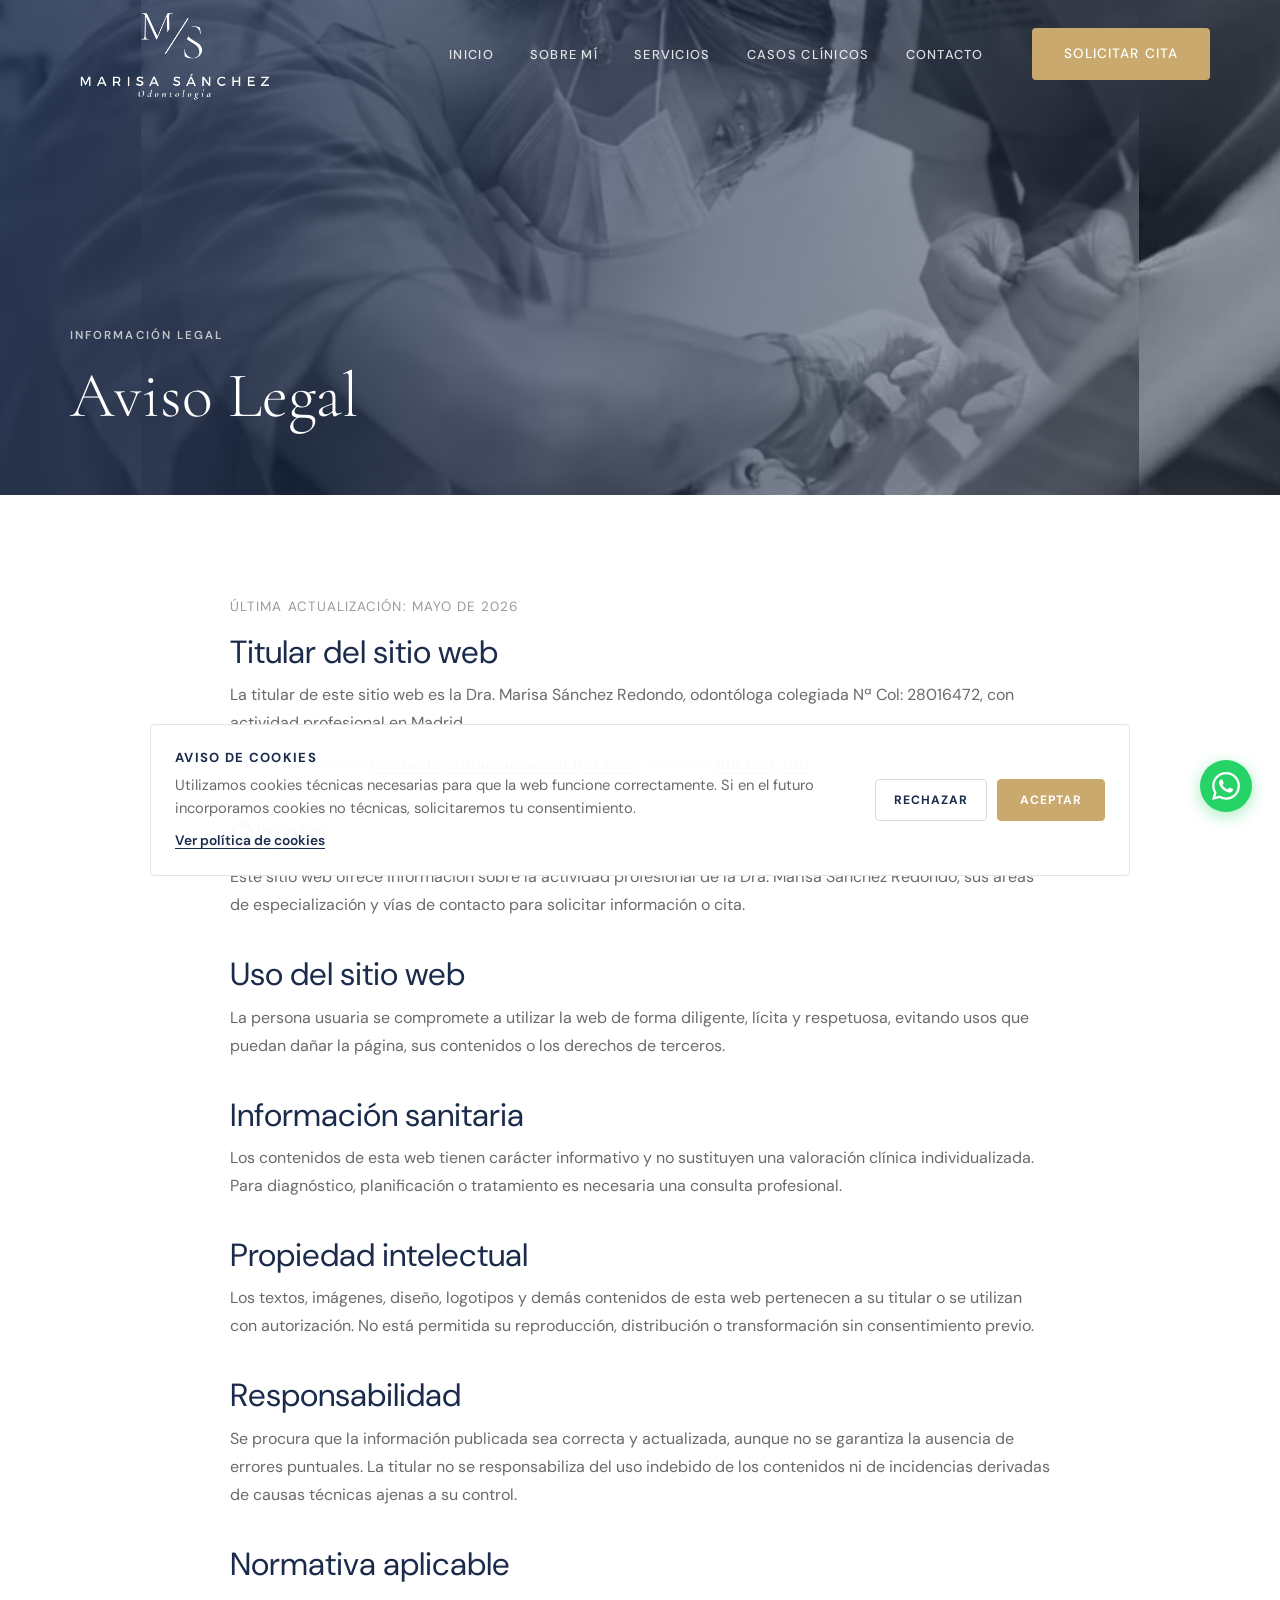
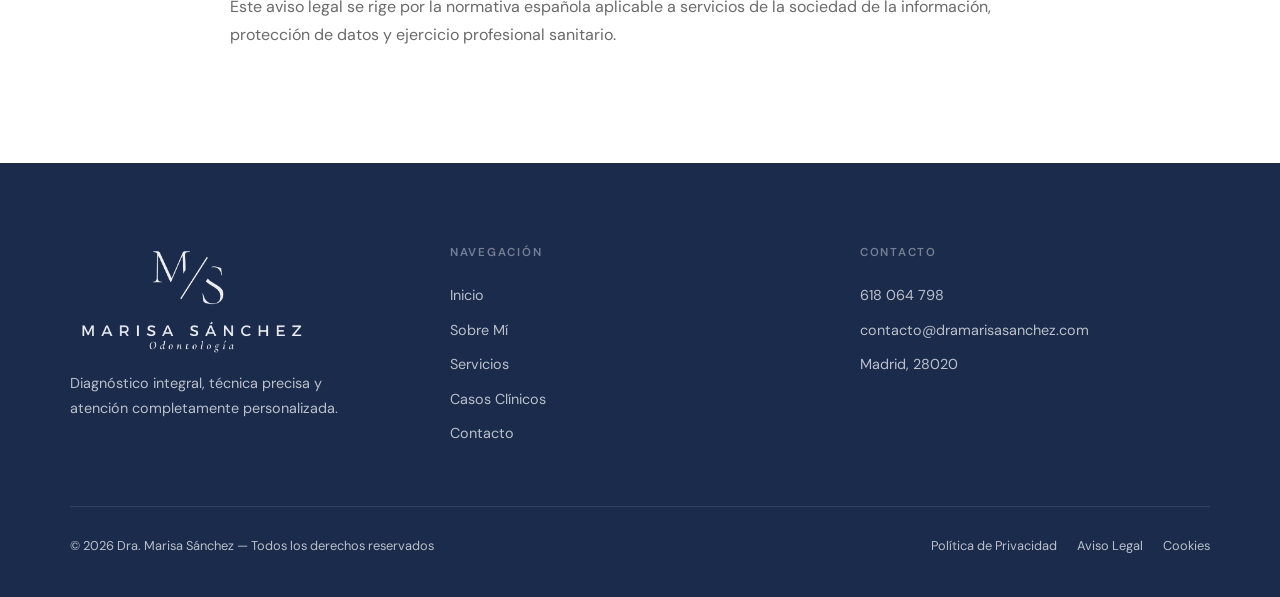
==== commit 6b67530e: "Update footer copyright year" ====
--- a/aviso-legal.html
+++ b/aviso-legal.html
@@ -4,6 +4,14 @@
   <meta charset="UTF-8">
   <script>history.scrollRestoration="manual";</script>
   <meta name="viewport" content="width=device-width, initial-scale=1.0">
+  <link rel="icon" href="favicon.ico" sizes="any">
+  <link rel="icon" type="image/png" href="images/favicon-512.png">
+  <link rel="apple-touch-icon" href="images/apple-touch-icon.png">
+  <meta property="og:image" content="https://www.dramarisasanchez.eu/images/browser-preview.png">
+  <meta property="og:image:width" content="1200">
+  <meta property="og:image:height" content="630">
+  <meta name="twitter:card" content="summary_large_image">
+  <meta name="twitter:image" content="https://www.dramarisasanchez.eu/images/browser-preview.png">
   <title>Aviso Legal · Dra. Marisa Sánchez</title>
   <meta name="description" content="Aviso legal de la web de la Dra. Marisa Sánchez Redondo.">
   <link rel="stylesheet" href="css/styles.css?v=20">
@@ -109,7 +117,7 @@
       </div>
     </div>
     <div class="footer__bottom">
-      <p class="footer__legal">&copy; 2025 Dra. Marisa Sánchez &mdash; Todos los derechos reservados</p>
+      <p class="footer__legal">&copy; 2026 Dra. Marisa Sánchez &mdash; Todos los derechos reservados</p>
       <div class="footer__legal" style="display:flex;gap:20px;">
         <a href="politica-privacidad.html">Política de Privacidad</a>
         <a href="aviso-legal.html">Aviso Legal</a>
@@ -127,3 +135,5 @@
 </html>
 
 
+
+
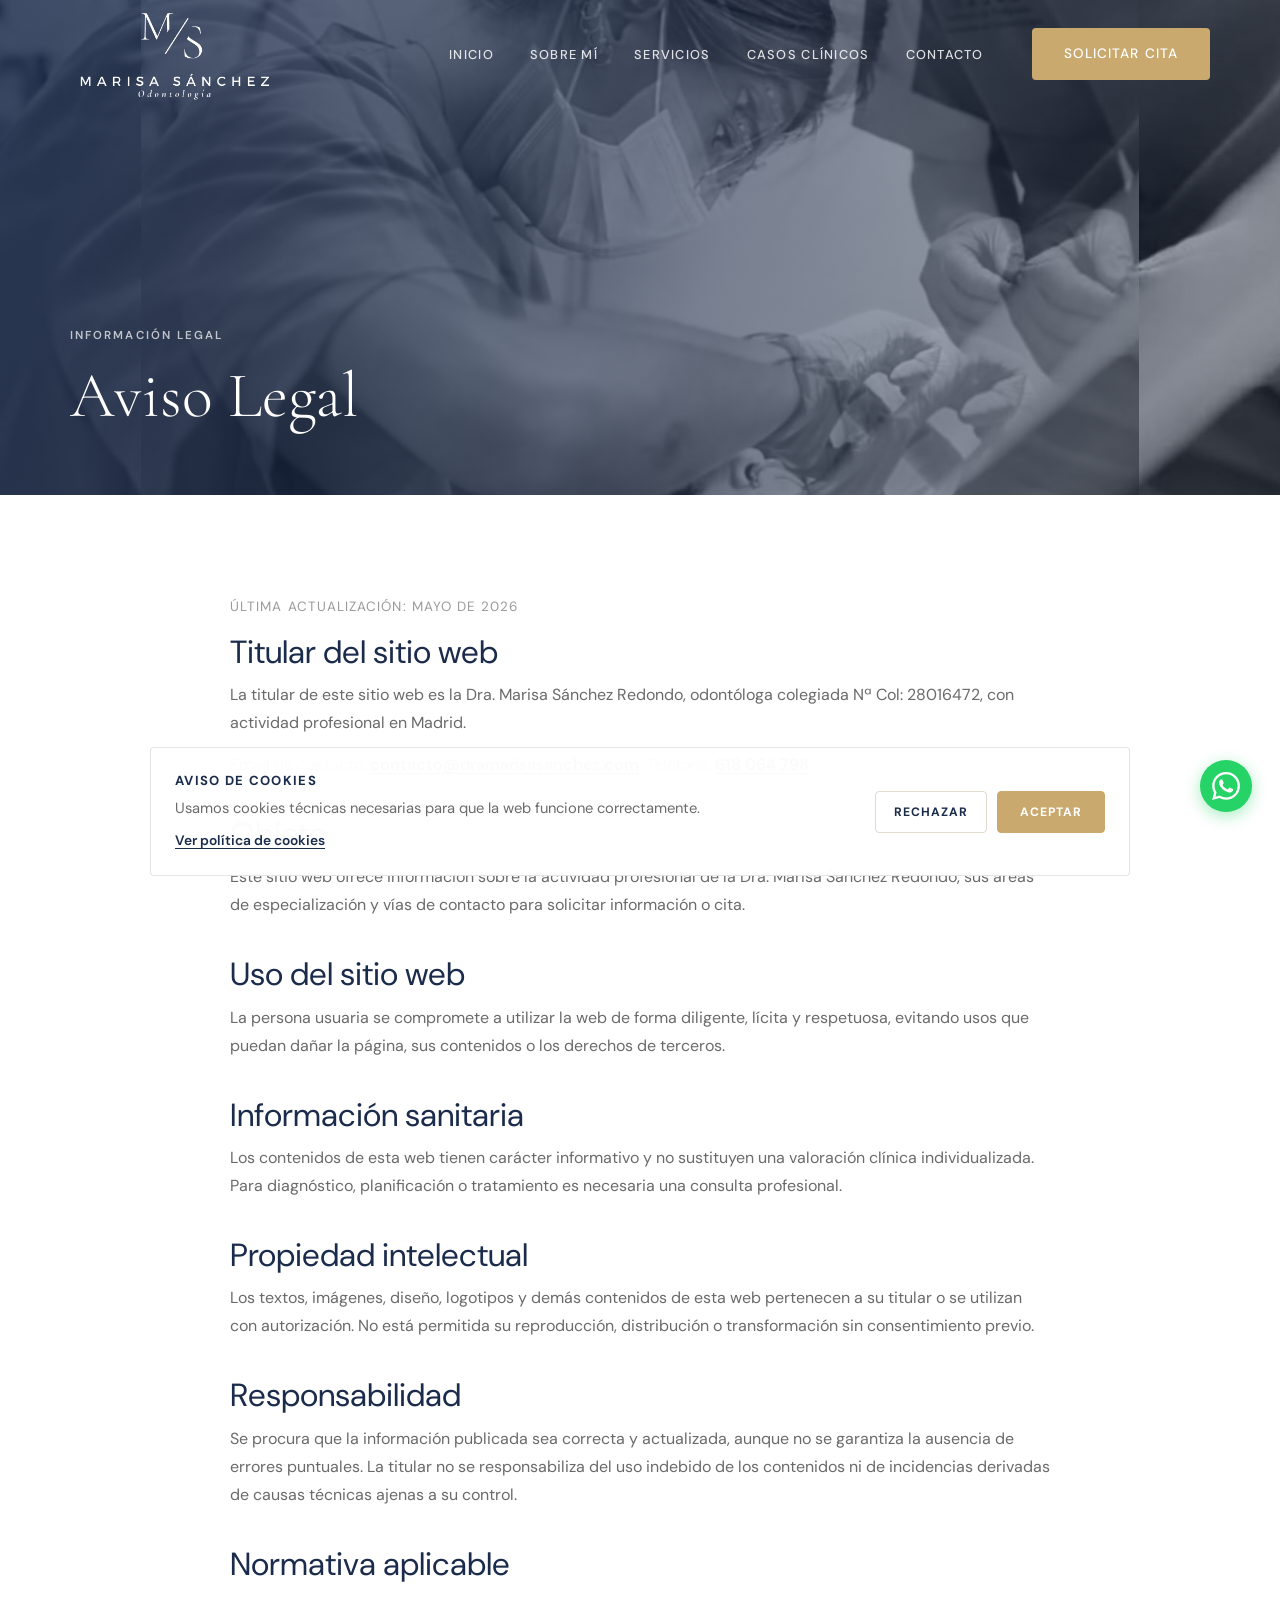
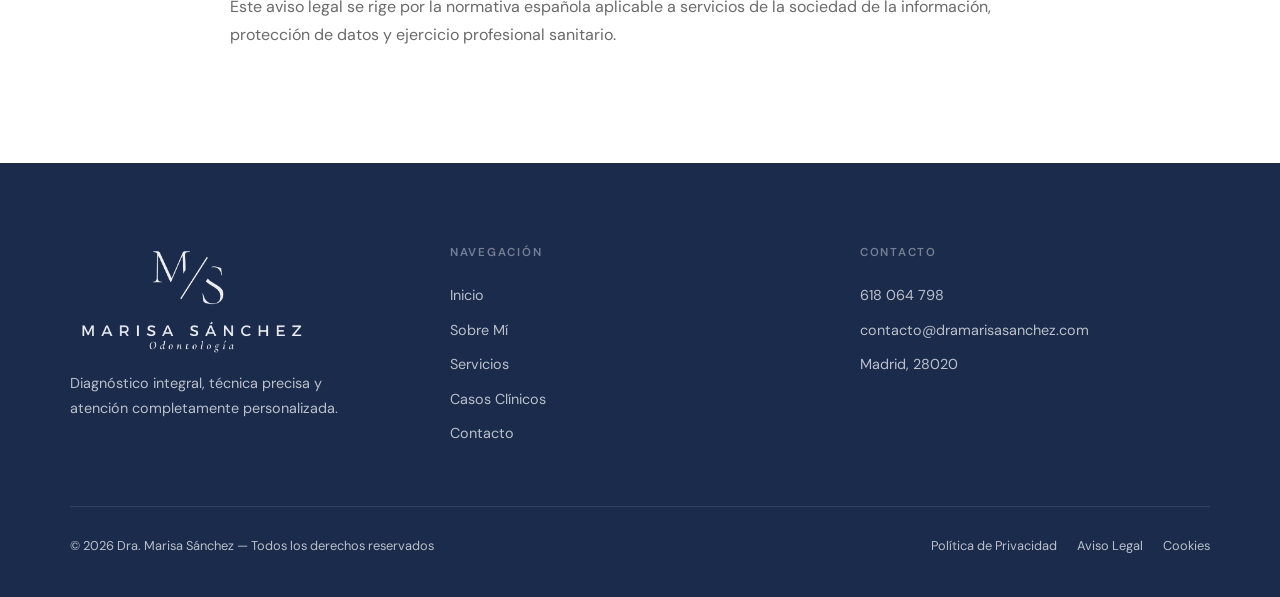
==== commit d27b19e8: "Improve mobile layout" ====
--- a/aviso-legal.html
+++ b/aviso-legal.html
@@ -14,7 +14,7 @@
   <meta name="twitter:image" content="https://www.dramarisasanchez.eu/images/browser-preview.png">
   <title>Aviso Legal · Dra. Marisa Sánchez</title>
   <meta name="description" content="Aviso legal de la web de la Dra. Marisa Sánchez Redondo.">
-  <link rel="stylesheet" href="css/styles.css?v=20">
+  <link rel="stylesheet" href="css/styles.css?v=21">
   <link rel="preconnect" href="https://fonts.googleapis.com">
   <link rel="preconnect" href="https://fonts.gstatic.com" crossorigin>
 </head>
@@ -130,10 +130,11 @@
 <a href="https://wa.me/34618064798" target="_blank" class="whatsapp-float" aria-label="WhatsApp">
   <svg xmlns="http://www.w3.org/2000/svg" viewBox="0 0 24 24" fill="currentColor"><path d="M17.472 14.382c-.297-.149-1.758-.867-2.03-.967-.273-.099-.471-.148-.67.15-.197.297-.767.966-.94 1.164-.173.199-.347.223-.644.075-.297-.15-1.255-.463-2.39-1.475-.883-.788-1.48-1.761-1.653-2.059-.173-.297-.018-.458.13-.606.134-.133.298-.347.446-.52.149-.174.198-.298.298-.497.099-.198.05-.371-.025-.52-.075-.149-.669-1.612-.916-2.207-.242-.579-.487-.5-.669-.51-.173-.008-.371-.01-.57-.01-.198 0-.52.074-.792.372-.272.297-1.04 1.016-1.04 2.479 0 1.462 1.065 2.875 1.213 3.074.149.198 2.096 3.2 5.077 4.487.709.306 1.262.489 1.694.625.712.227 1.36.195 1.871.118.571-.085 1.758-.719 2.006-1.413.248-.694.248-1.289.173-1.413-.074-.124-.272-.198-.57-.347m-5.421 7.403h-.004a9.87 9.87 0 01-5.031-1.378l-.361-.214-3.741.982.998-3.648-.235-.374a9.86 9.86 0 01-1.51-5.26c.001-5.45 4.436-9.884 9.888-9.884 2.64 0 5.122 1.03 6.988 2.898a9.825 9.825 0 012.893 6.994c-.003 5.45-4.437 9.884-9.885 9.884m8.413-18.297A11.815 11.815 0 0012.05 0C5.495 0 .16 5.335.157 11.892c0 2.096.547 4.142 1.588 5.945L.057 24l6.305-1.654a11.882 11.882 0 005.683 1.448h.005c6.554 0 11.89-5.335 11.893-11.893a11.821 11.821 0 00-3.48-8.413z"/></svg>
 </a>
-<script src="js/main.js?v=4"></script>
+<script src="js/main.js?v=5"></script>
 </body>
 </html>
 
 
 
 
+
--- a/css/styles.css
+++ b/css/styles.css
@@ -1332,7 +1332,7 @@
 }
 
 @media (max-width: 900px) {
-  .hero__inner { grid-template-columns: 1fr; }
+  .hero__inner { grid-template-columns: minmax(0, 1fr); }
   .hero__portrait { display: none; }
   .hero__title { font-size: clamp(2.5rem, 6vw, 3.8rem); }
   .about-teaser__grid { grid-template-columns: 1fr; }
@@ -1352,40 +1352,207 @@
 
 @media (max-width: 768px) {
   :root { --header-h: 80px; }
+  html,
+  body {
+    width: 100%;
+    max-width: 100%;
+    overflow-x: hidden;
+  }
   .header__logo-img { height: 64px; }
+  .header__inner { min-width: 0; }
   .nav__list, .nav__cta { display: none; }
   .hamburger { display: flex; color: var(--navy); }
   .header--hero .hamburger { color: var(--white); }
   .header--hero.scrolled .hamburger { color: var(--navy); }
+  .nav-mobile { padding: 24px 20px 28px; }
+  .nav-mobile__cta { width: 100%; justify-content: center; }
+  .hero {
+    min-height: auto;
+    overflow: hidden;
+    width: 100%;
+    max-width: 100vw;
+  }
+  .hero .container { max-width: 100vw; overflow: hidden; }
+  .hero__inner {
+    width: 100%;
+    max-width: 100%;
+    grid-template-columns: minmax(0, 1fr);
+    min-height: 760px;
+    padding-top: calc(var(--header-h) + 18px);
+    padding-bottom: 64px;
+    align-items: center;
+  }
+  .hero__content {
+    min-width: 0;
+    width: 100%;
+    max-width: 350px;
+  }
+  .hero__label {
+    margin-bottom: 14px;
+    font-size: 0.68rem;
+    letter-spacing: 0.15em;
+    line-height: 1.7;
+  }
+  .hero__title {
+    max-width: 350px;
+    font-size: clamp(2.18rem, 8.5vw, 2.7rem);
+    line-height: 1.06;
+    overflow-wrap: anywhere;
+    word-break: normal;
+  }
+  .hero__subtitle {
+    max-width: 350px;
+    font-size: 0.82rem;
+    letter-spacing: 0.12em;
+    line-height: 1.65;
+    overflow-wrap: anywhere;
+  }
+  .hero__text {
+    width: 100%;
+    max-width: 350px;
+    font-size: 0.96rem;
+    line-height: 1.7;
+  }
+  .hero__actions { margin-top: 34px; }
+  .hero__cta-wide {
+    min-width: 0;
+    width: 100%;
+    max-width: 350px;
+  }
+  .page-hero {
+    height: 420px;
+    min-height: 420px;
+    align-items: flex-end;
+  }
+  .page-hero__content {
+    max-width: 350px;
+    padding-bottom: 42px;
+  }
+  .page-hero__content h1 {
+    max-width: 350px;
+    font-size: clamp(2.1rem, 9vw, 2.75rem);
+    line-height: 1.06;
+    overflow-wrap: anywhere;
+  }
   .services-grid { grid-template-columns: 1fr; }
   .service-card { aspect-ratio: 16/10; }
   .values-grid { grid-template-columns: 1fr; }
   .about-teaser__stats { flex-wrap: wrap; gap: 20px; }
+  .section-header { margin-bottom: 42px; }
+  .section-header h2,
+  .display-md {
+    overflow-wrap: anywhere;
+  }
   .section { padding: 72px 0; }
   .section--lg { padding: 80px 0; }
   .cases-grid { grid-template-columns: 1fr; }
   .form-row { grid-template-columns: 1fr; }
   .footer__grid { grid-template-columns: 1fr; gap: 40px; }
   .footer__bottom { flex-direction: column; text-align: center; }
+  .footer__legal[style] {
+    flex-wrap: wrap;
+    justify-content: center;
+    gap: 12px !important;
+  }
   .casos-masonry { columns: 1; }
+  .fade-in {
+    opacity: 1;
+    transform: none;
+  }
+  .whatsapp-float {
+    right: 18px;
+    bottom: 76px;
+    width: 48px;
+    height: 48px;
+  }
+  .scroll-top {
+    right: 18px;
+    bottom: 18px;
+    width: 44px;
+    height: 44px;
+  }
   .cookie-banner {
     grid-template-columns: 1fr;
-    gap: 16px;
+    gap: 10px;
     left: 16px;
-    right: 16px;
-    bottom: 16px;
-  }
+    right: auto;
+    bottom: 28px;
+    width: 328px;
+    max-width: calc(100% - 32px);
+    padding: 14px 16px;
+  }
+  .cookie-banner__title { font-size: 0.76rem; }
+  .cookie-banner__text { font-size: 0.82rem; line-height: 1.45; }
+  .cookie-banner__link { font-size: 0.8rem; }
   .cookie-banner__actions {
+    flex-direction: row;
     justify-content: stretch;
   }
   .cookie-banner__btn {
     flex: 1;
+    min-width: 0;
+    width: auto;
+    padding: 11px 12px;
+  }
+  body.cookie-visible .hero__inner {
+    padding-bottom: 175px;
   }
 }
 
 @media (max-width: 480px) {
+  .container { padding: 0 20px; }
+  .header__logo-img { height: 58px; }
+  .hamburger { margin-right: -8px; }
+  .hero__inner {
+    min-height: 720px;
+    padding-top: calc(var(--header-h) + 8px);
+    padding-bottom: 56px;
+  }
+  .hero__label {
+    font-size: 0.64rem;
+    letter-spacing: 0.13em;
+  }
+  .hero__content {
+    width: 100%;
+    max-width: 350px;
+  }
+  .hero__title {
+    max-width: 350px;
+    font-size: 2.18rem;
+    line-height: 1.06;
+  }
+  .hero__subtitle {
+    max-width: 350px;
+    font-size: 0.78rem;
+    letter-spacing: 0.1em;
+  }
+  .hero__text {
+    max-width: 350px;
+    font-size: 0.96rem;
+  }
   .hero__actions { flex-direction: column; }
-  .hero__cta-wide { min-width: 0; width: 100%; }
+  .hero__cta-wide { min-width: 0; width: 100%; max-width: 350px; }
   .btn { width: 100%; justify-content: center; }
   .contact-strip__inner { flex-direction: column; gap: 12px; }
-}
+  .service-card__content {
+    left: 20px;
+    right: 20px;
+    bottom: 20px;
+  }
+  .service-card__title { font-size: 1.7rem; }
+  .bio__info-card,
+  .contact-info__item {
+    gap: 14px;
+  }
+}
+
+@media (max-width: 380px) {
+  .container { padding: 0 16px; }
+  .hero__title { font-size: 2.08rem; }
+  .hero__text { font-size: 0.95rem; }
+  .btn {
+    padding-left: 20px;
+    padding-right: 20px;
+    font-size: 0.78rem;
+  }
+}
